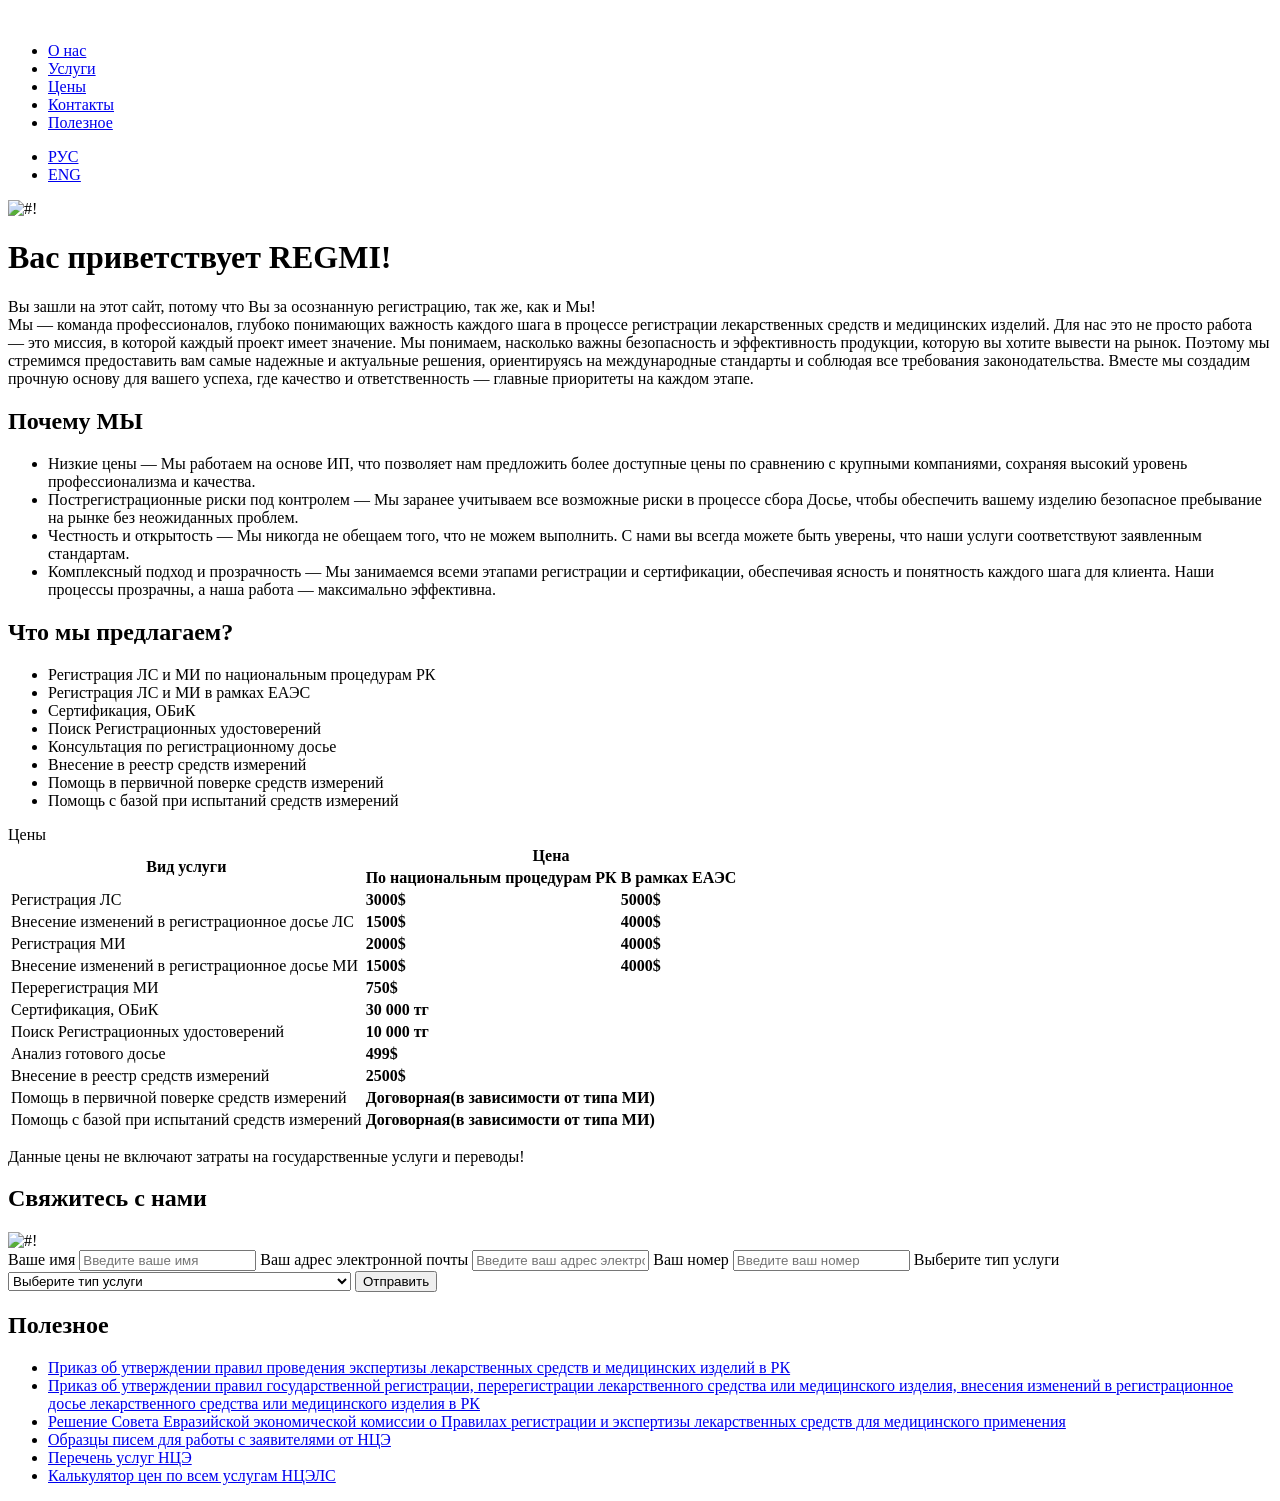
==== index.html @ 654917bb "Add files via upload" ====
<!DOCTYPE html>
<html lang="en">

<head>
    <meta charset="UTF-8">
    <meta name="viewport" content="width=device-width, initial-scale=1.0">
    <link rel="preconnect" href="https://fonts.googleapis.com">
    <link rel="preconnect" href="https://fonts.gstatic.com" crossorigin>
    <link href="https://fonts.googleapis.com/css2?family=Roboto+Condensed:ital,wght@0,100..900;1,100..900&display=swap"
        rel="stylesheet">
    <link rel="stylesheet" href="./css/style.css">
    <title>REGMI</title>
    <link rel="apple-touch-icon" sizes="57x57" href="./icons/apple-icon-57x57.png">
    <link rel="apple-touch-icon" sizes="60x60" href="./icons/apple-icon-60x60.png">
    <link rel="apple-touch-icon" sizes="72x72" href="./icons/apple-icon-72x72.png">
    <link rel="apple-touch-icon" sizes="76x76" href="./icons/apple-icon-76x76.png">
    <link rel="apple-touch-icon" sizes="114x114" href="./icons/apple-icon-114x114.png">
    <link rel="apple-touch-icon" sizes="120x120" href="./icons/apple-icon-120x120.png">
    <link rel="apple-touch-icon" sizes="144x144" href="./icons/apple-icon-144x144.png">
    <link rel="apple-touch-icon" sizes="152x152" href="./icons/apple-icon-152x152.png">
    <link rel="apple-touch-icon" sizes="180x180" href="./icons/apple-icon-180x180.png">
    <link rel="icon" type="image/png" sizes="192x192" href="./icons/android-icon-192x192.png">
    <link rel="icon" type="image/png" sizes="32x32" href="./icons/favicon-32x32.png">
    <link rel="icon" type="image/png" sizes="96x96" href="./icons/favicon-96x96.png">
    <link rel="icon" type="image/png" sizes="16x16" href="./icons/favicon-16x16.png">
    <link rel="manifest" href="/manifest.json">
    <meta name="msapplication-TileColor" content="#ffffff">
    <meta name="msapplication-TileImage" content="/ms-icon-144x144.png">
    <meta name="theme-color" content="#ffffff">
</head>

<body>
    <!-- Header start -->
    <header class="header">

        <div class="container">

            <div class="header__body">

                <a href="#!" class="header__logo">
                    <img src="./logo/header__logo__litle.svg" alt="">
                </a>

                <div class="header__burger">
                    <span></span>
                </div>

                <div class="header__menu">
                    <ul class="header__list">
                        <li><a href="#main__about-us" class="header__link">О нас</a></li>
                        <li><a href="#main__services" class="header__link">Услуги</a></li>
                        <li><a href="#prise" class="header__link">Цены</a></li>
                        <li><a href="#contacts" class="header__link">Контакты</a></li>
                        <li><a href="#useful" class="header__link">Полезное</a></li>
                    </ul>
                    <ul class="header__list">
                        <li class="language"><a href="./index.html">РУС</a></li>
                        <li class="language"><a href="./index-en.html">ENG</a></li>
                    </ul>
                </div>

            </div>

        </div>

    </header>
    <!-- Header end -->

    <!-- Main start -->
    <main class="main">

        <div class="container">

            <div id="main__about-us" class="main__about-us">
                <div class="about-us__photo">
                    <img src="./img/main__hi.png" alt="#!">
                </div>
                <div class="about-us__content">
                    <h1 class="about-us__hi">
                        Вас приветствует <span>REGMI!</span>
                    </h1>
                    <p class="main__text">
                        <span>Вы</span> зашли на этот сайт, потому что Вы за осознанную регистрацию, так же, как и Мы!
                        <br>Мы — команда профессионалов, глубоко понимающих важность каждого шага в процессе регистрации
                        лекарственных средств и медицинских изделий. Для нас это не просто работа — это миссия, в
                        которой каждый проект имеет значение. Мы понимаем, насколько важны безопасность и эффективность
                        продукции, которую вы хотите вывести на рынок. Поэтому мы стремимся предоставить вам самые
                        надежные и актуальные решения, ориентируясь на международные стандарты и соблюдая все требования
                        законодательства. Вместе мы создадим прочную основу для вашего успеха, где качество и
                        ответственность — главные приоритеты на каждом этапе.
                    </p>
                </div>



            </div>

            <div class="main__why-we">
                <h2 class="why-we__title">
                    Почему МЫ
                </h2>
                <ul class="why-we__list">
                    <li><span>Низкие цены</span> — Мы работаем на основе ИП, что позволяет нам предложить
                        более
                        доступные цены по
                        сравнению с крупными компаниями, сохраняя высокий уровень профессионализма и качества.</li>
                    <li><span>Пострегистрационные риски под контролем</span> — Мы заранее учитываем все возможные
                        риски в процессе сбора Досье, чтобы обеспечить вашему изделию безопасное пребывание на рынке
                        без неожиданных проблем.</li>
                    <li><span>Честность и открытость</span> — Мы никогда не обещаем того, что не можем выполнить. С
                        нами вы всегда можете быть уверены, что наши услуги соответствуют заявленным стандартам.
                    </li>
                    <li><span>Комплексный подход и прозрачность</span> — Мы занимаемся всеми этапами регистрации и
                        сертификации, обеспечивая ясность и понятность каждого шага для клиента. Наши процессы
                        прозрачны, а наша работа — максимально эффективна.</li>
                </ul>
            </div>

            <div id="main__services" class="main__services">
                <h2 class="main__services-title">
                    Что мы предлагаем?
                </h2>
                <ul class="main__services-list">
                    <li>Регистрация ЛС и МИ по национальным процедурам РК</li>
                    <li>Регистрация ЛС и МИ в рамках ЕАЭС</li>
                    <li>Сертификация, ОБиК</li>
                    <li>Поиск Регистрационных удостоверений</li>
                    <li>Консультация по регистрационному досье</li>
                    <li>Внесение в реестр средств измерений</li>
                    <li>Помощь в первичной поверке средств измерений</li>
                    <li>Помощь с базой при испытаний средств измерений</li>
                </ul>
            </div>

            <div class="main__prise" id="prise">
                <div class="main__prise-title">
                    Цены
                </div>
                <div class="table__body">
                    <table>
                        <thead>
                            <tr>
                                <th rowspan="2">Вид услуги</th>
                                <th colspan="2">Цена</th>
                            </tr>
                            <tr>
                                <th>По национальным процедурам РК</th>
                                <th>B рамках ЕАЭС</th>
                            </tr>
                        </thead>
                        <tbody>
                            <tr>
                                <td class="table__left">Регистрация ЛС</td>
                                <td><strong>3000$</strong></td>
                                <td><strong>5000$</strong></td>
                            </tr>
                            <tr>
                                <td class="table__left">Внесение изменений в регистрационное досье ЛС</td>
                                <td><strong>1500$</strong></td>
                                <td><strong>4000$</strong></td>
                            </tr>
                            <tr>
                                <td class="table__left">Регистрация МИ</td>
                                <td><strong>2000$</strong></td>
                                <td><strong>4000$</strong></td>
                            </tr>
                            <tr>
                                <td class="table__left">Внесение изменений в регистрационное досье МИ</td>
                                <td><strong>1500$</strong></td>
                                <td><strong>4000$</strong></td>
                            </tr>
                            <tr>
                                <td class="table__left">Перерегистрация МИ</td>
                                <td colspan="2"><strong>750$</strong></td>
                            </tr>
                            <tr>
                                <td class="table__left">Сертификация, ОБиК</td>
                                <td colspan="2"><strong>30 000 тг</strong></td>
                            </tr>
                            <tr>
                                <td class="table__left">Поиск Регистрационных удостоверений</td>
                                <td colspan="2"><strong>10 000 тг</strong></td>
                            </tr>
                            <tr>
                                <td class="table__left">Анализ готового досье</td>
                                <td colspan="2"><strong>499$</strong></td>
                            </tr>
                            <tr>
                                <td class="table__left">Внесение в реестр средств измерений</td>
                                <td colspan="2"><strong>2500$</strong></td>
                            </tr>
                            <tr>
                                <td class="table__left">Помощь в первичной поверке средств измерений</td>
                                <td colspan="2"><strong>Договорная(в зависимости от типа МИ)</strong></td>
                            </tr>
                            <tr>
                                <td class="table__left">Помощь с базой при испытаний средств измерений</td>
                                <td colspan="2"><strong>Договорная(в зависимости от типа МИ)</strong></td>
                            </tr>
                        </tbody>
                    </table>
                </div>
                <div class="main__prise-coment">
                    <p>Данные цены не включают затраты на государственные услуги и переводы!</p>
                </div>
            </div>

            <section id='contacts' class="contacts">
                <h2 class="contacts-title">
                    <span>Свяжитесь</span> с нами
                </h2>

                <div class="contacts-row">
                    <div class="contacts-img">
                        <img src="./img/image.png" alt="#!">
                    </div>

                    <form action="https://api.web3forms.com/submit" method="post">

                        <input type="hidden" name="access_key" value="3aace10e-822b-416d-b93b-c66298e9f1f7">

                        <span>Ваше имя</span>
                        <input type="text" name="name" id="name" class="box" required placeholder="Введите ваше имя"
                            autocomplete="off">

                        <span>Ваш адрес электронной почты</span>
                        <input type="email" name="email" id="email" class="box" required
                            placeholder="Введите ваш адрес электронной почты" autocomplete="off">

                        <span>Ваш номер</span>
                        <input type="number" name="number" id="number" class="box" required
                            placeholder="Введите ваш номер" autocomplete="off">

                        <span>Выберите тип услуги</span>
                        <select name="services" id="services" class="box" required>
                            <option value="" disabled selected>Выберите тип услуги</option>
                            <option value="Регистрация ЛС">Регистрация ЛС</option>
                            <option value="Внесение изменений в регистрационное досье ЛС">Внесение изменений в
                                регистрационное досье ЛС</option>
                            <option value="Регистрация МИ">Регистрация МИ</option>
                            <option value="Внесение изменений в регистрационное досье МИ">Внесение изменений в
                                регистрационное досье МИ</option>
                            <option value="Перерегистрация МИ">Перерегистрация МИ</option>
                            <option value="Сертификация, ОБиК">Сертификация, ОБиК</option>
                            <option value="Поиск Регистрационных удостоверении">Поиск Регистрационных удостоверении
                            </option>
                            <option value="Анализ готового досье">Анализ готового досье</option>
                            <option value="Внесение в реестр средств измерений">Внесение в реестр средств измерений
                            </option>
                            <option value="Помощь в первичной поверке средств измерений">Помощь в первичной поверке
                                средств измерений</option>
                            <option value="Помощь с базой при испытаний средств измерений">Помощь с базой при испытаний
                                средств измерений</option>
                        </select>

                        <input type="submit" value="Отправить" class="btn" name="Отправить">

                    </form>

                </div>

            </section>

            <div id='useful' class="useful">
                <h2 class="useful-title">
                    Полезное
                </h2>
                <ul class="useful-list">
                    <li><a href="https://adilet.zan.kz/rus/docs/V2100022144" class="useful-link" target="_blank">Приказ
                            об утверждении правил проведения экспертизы лекарственных средств и медицинских изделий в
                            РК</a></li>
                    <li><a href="https://adilet.zan.kz/rus/docs/V2100022175" class="useful-link" target="_blank">Приказ
                            об утверждении правил государственной регистрации, перерегистрации лекарственного средства
                            или медицинского изделия, внесения изменений в регистрационное досье лекарственного средства
                            или медицинского изделия в РК</a></li>
                    <li><a href="https://adilet.zan.kz/rus/docs/H16EV000078" class="useful-link" target="_blank">Решение
                            Совета Евразийской экономической комиссии о Правилах регистрации и экспертизы лекарственных
                            средств для медицинского применения</a></li>
                    <li><a href="https://www.ndda.kz/category/uslugi_obrazcy_pisem" class="useful-link"
                            target="_blank">Образцы писем для работы с заявителями от НЦЭ</a></li>
                    <li><a href="https://www.ndda.kz/category/perechen_uslug" class="useful-link"
                            target="_blank">Перечень услуг НЦЭ</a></li>
                    <li><a href="https://www.ndda.kz/category/calculator" class="useful-link"
                            target="_blank">Калькулятор цен по всем услугам НЦЭЛС</a></li>
                </ul>
            </div>

        </div>

    </main>
    <!-- Main end -->

    <!-- Footer start -->
    <footer>

        <div class="container">



        </div>

    </footer>
    <!-- Footer end -->

    <!-- JS -->
    <script src="./js/script.js"></script>


</body>

</html>
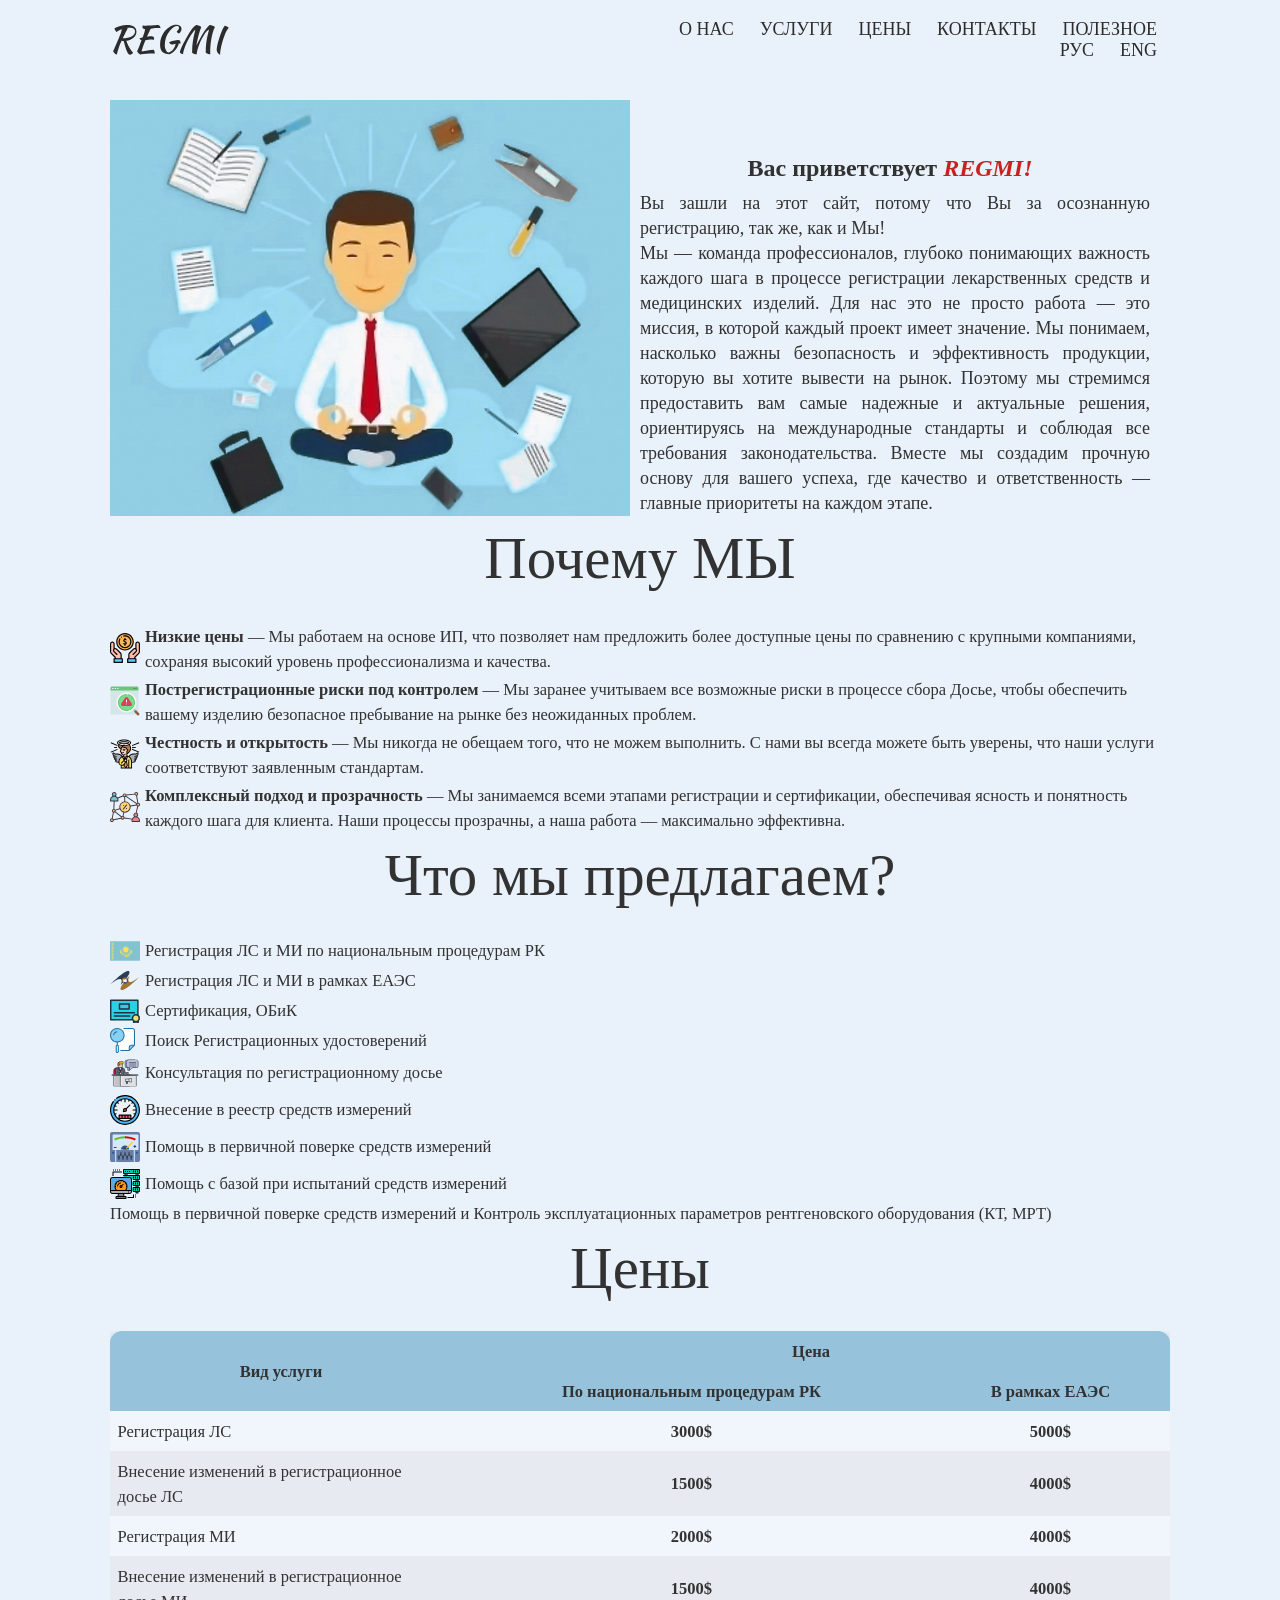
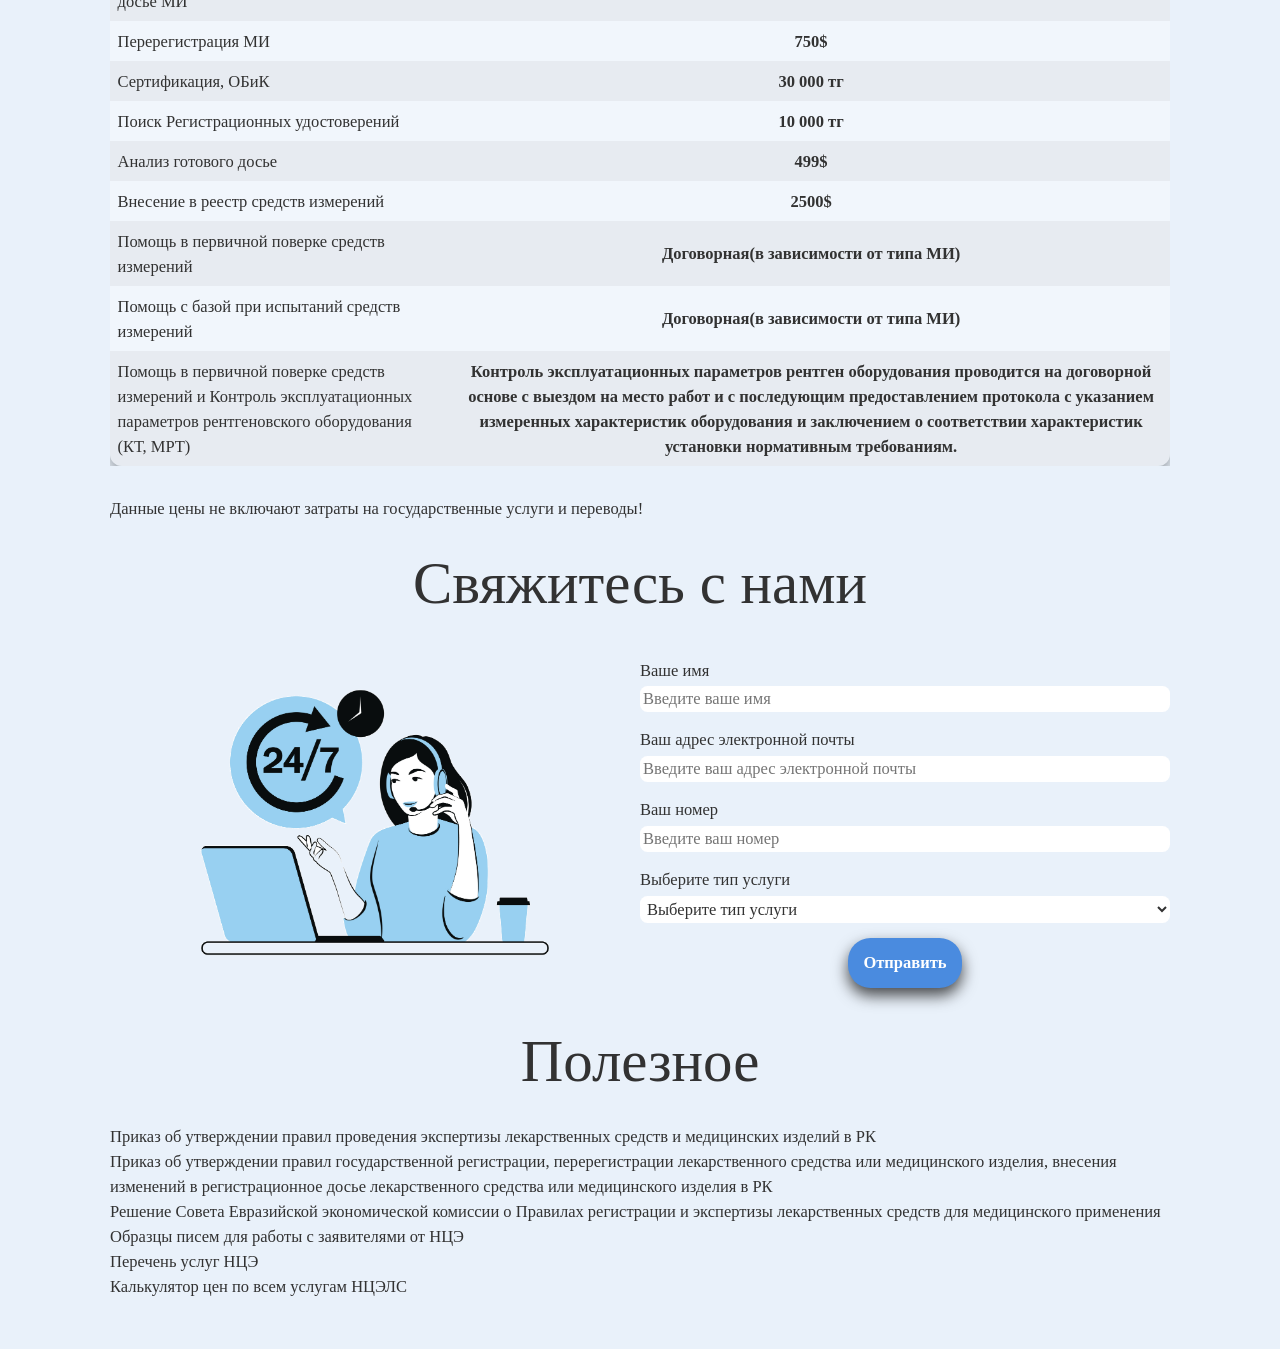
==== commit a47c3cd8: "Update index.html" ====
--- a/index.html
+++ b/index.html
@@ -129,6 +129,7 @@
                     <li>Внесение в реестр средств измерений</li>
                     <li>Помощь в первичной поверке средств измерений</li>
                     <li>Помощь с базой при испытаний средств измерений</li>
+                    <li>Помощь в первичной поверке средств измерений и Контроль эксплуатационных параметров рентгеновского оборудования (КТ, МРТ)</li>
                 </ul>
             </div>
 
@@ -196,6 +197,10 @@
                             <tr>
                                 <td class="table__left">Помощь с базой при испытаний средств измерений</td>
                                 <td colspan="2"><strong>Договорная(в зависимости от типа МИ)</strong></td>
+                            </tr>
+                            <tr>
+                                <td class="table__left">Помощь в первичной поверке средств измерений и Контроль эксплуатационных параметров рентгеновского оборудования (КТ, МРТ)</td>
+                                <td colspan="2"><strong>Контроль эксплуатационных параметров рентген оборудования проводится на договорной основе с выездом на место работ и с последующим предоставлением протокола с указанием измеренных характеристик оборудования и заключением о соответствии характеристик установки нормативным требованиям.</strong></td>
                             </tr>
                         </tbody>
                     </table>
@@ -251,6 +256,7 @@
                                 средств измерений</option>
                             <option value="Помощь с базой при испытаний средств измерений">Помощь с базой при испытаний
                                 средств измерений</option>
+                            <option value="Помощь в первичной поверке средств измерений и Контроль эксплуатационных параметров рентгеновского оборудования (КТ, МРТ)">Помощь в первичной поверке средств измерений и Контроль эксплуатационных параметров рентгеновского оборудования (КТ, МРТ)</option>
                         </select>
 
                         <input type="submit" value="Отправить" class="btn" name="Отправить">
@@ -308,4 +314,4 @@
 
 </body>
 
-</html>+</html>
--- a/css/style.css
+++ b/css/style.css
@@ -0,0 +1,650 @@
+/* Reset style start*/
+* {
+    padding: 0;
+    margin: 0;
+    border: none
+}
+
+*,
+*::before,
+*::after {
+    box-sizing: border-box
+}
+
+a,
+a:link,
+a:visited {
+    text-decoration: none
+}
+
+a:hover {
+    text-decoration: none
+}
+
+aside,
+nav,
+footer,
+header,
+section,
+main {
+    display: block
+}
+
+h1,
+h2,
+h3,
+h4,
+h5,
+h6,
+p {
+    font-size: inherit;
+    font-weight: inherit;
+}
+
+ul,
+ul li {
+    list-style: none
+}
+
+img {
+    vertical-align: top
+}
+
+img,
+svg {
+    max-width: 100%;
+    height: auto
+}
+
+address {
+    font-style: normal
+}
+
+input,
+textarea,
+button,
+select {
+    font-family: inherit;
+    font-size: inherit;
+    color: inherit;
+}
+
+input::-ms-clear {
+    display: none
+}
+
+input:focus,
+input:active,
+button:focus,
+button:active {
+    outline: none
+}
+
+button::-moz-focus-inner {
+    padding: 0;
+    border: 0
+}
+
+label {
+    cursor: pointer
+}
+
+legend {
+    display: block
+}
+
+/* Reset style end */
+
+/*Glogal style start*/
+html,
+body {
+    font-family: Roboto;
+    height: 100%;
+    color: #323232;
+    font-size: calc(12px + (16 - 12) * ((100vw - 300px) / (1600 - 300)))
+}
+
+body {
+    background-color: #E9F1FA;
+}
+
+.container {
+    margin: 0 auto;
+    max-width: 1080px;
+    padding: 0 10px;
+}
+
+/*Glogal style end*/
+
+/*-------------------------------------------------------------*/
+
+/* header style start */
+
+.header {
+    position: fixed;
+    width: 100%;
+    top: 0;
+    left: 0;
+    z-index: 100;
+}
+
+.header:before {
+    content: "";
+    position: absolute;
+    top: 0;
+    left: 0;
+    width: 100%;
+    height: 100%;
+    background-color: #E9F1FA;
+    z-index: 2;
+}
+
+.header__body {
+    position: relative;
+    display: flex;
+    justify-content: space-between;
+    height: 80px;
+    align-items: center;
+}
+
+.header__logo {
+    position: relative;
+    z-index: 3;
+}
+
+.header__logo img {
+    max-width: 100%;
+}
+
+.header__burger {
+    display: none;
+}
+
+.header__list {
+    display: flex;
+    position: relative;
+    z-index: 2;
+    justify-content: flex-end;
+}
+
+.header__list a {
+    color: rgb(45, 44, 44);
+    text-transform: uppercase;
+    font-size: 18px;
+    text-decoration: none;
+    padding: 3px;
+    border-radius: .5rem;
+    transition: 0.75s;
+}
+
+.header__list li {
+    margin-right: 20px;
+}
+
+.header__list li:last-child {
+    margin-right: 10px;
+}
+
+.header__list .language:hover a,
+.header__list .language:active a {
+    background-color: #4A8BDF;
+    box-shadow: #323232 2px 3px;
+    color: #fff;
+}
+
+@media (max-width: 767px) {
+    body.lock {
+        overflow: hidden;
+    }
+
+    .header__body {
+        height: 40px;
+    }
+
+    .header__burger {
+        display: block;
+        position: relative;
+        width: 30px;
+        height: 20px;
+        position: relative;
+        z-index: 3;
+    }
+
+    .header__burger span {
+        position: absolute;
+        background-color: rgb(45, 44, 44);
+        left: 0;
+        width: 100%;
+        height: 2px;
+        top: 9px;
+        transition: 1.5s;
+    }
+
+    .header__burger::before,
+    .header__burger::after {
+        content: '';
+        background-color: rgb(45, 44, 44);
+        position: absolute;
+        width: 100%;
+        height: 2px;
+        left: 0;
+        transition: 0.75s;
+    }
+
+    .header__burger::before {
+        top: 0;
+    }
+
+    .header__burger::after {
+        bottom: 0;
+    }
+
+    .header__menu {
+        position: fixed;
+        top: -100%;
+        left: 0;
+        width: 100%;
+        height: 100%;
+        overflow: auto;
+        transition: 0.75s;
+        background-color: #E9F1FA;
+        padding: 60px 0 0 0;
+    }
+
+    .header__menu.active {
+        top: 0;
+    }
+
+    .header__list {
+        display: block;
+        padding: 0 10px;
+    }
+
+    .header__list li {
+        margin-bottom: 20px;
+    }
+
+    .header__burger.active::before {
+        transform: rotate(45deg);
+        top: 9px;
+    }
+
+    .header__burger.active::after {
+        transform: rotate(-45deg);
+        bottom: 9px;
+    }
+
+    .header__burger.active span {
+        transform: scale(0);
+    }
+}
+
+.header__link:hover,
+.header__link:active {
+    color: #fff;
+    background-color: #4A8BDF;
+    box-shadow: #323232 2px 3px;
+}
+
+/* header style end */
+
+/* Main style start */
+
+.main {
+    padding-top: 100px;
+    font-size: calc(12px + (18 - 12) * ((100vw - 300px) / (1600 - 300)));
+    line-height: 25px;
+}
+
+
+
+.main__about-us {
+    display: flex;
+    flex-wrap: wrap;
+    align-items: end;
+}
+
+.about-us__content {
+    max-width: 520px;
+}
+
+.about-us__photo {
+    max-width: 520px;
+    min-height: 362.2px;
+}
+
+.about-us__photo img {
+    max-width: 520px;
+    min-height: 362.2px;
+}
+
+.about-us__hi {
+    text-align: center;
+    font-size: 24px;
+    font-weight: bold;
+}
+
+.about-us__hi span {
+    font-style: italic;
+    color: #c92121;
+}
+
+.main__text {
+    padding: 10px 0 0 10px;
+    text-align: justify;
+    font-size: 18px;
+    line-height: 25px;
+}
+
+.main__why-we {
+    margin-top: 30px;
+}
+
+.why-we__title {
+    text-align: center;
+    margin-bottom: 50px;
+    font-size: calc(25px + (70 - 25) * ((100vw - 300px) / (1600 - 300)));
+}
+
+.why-we__list span {
+    font-weight: bold;
+}
+
+.why-we__list li {
+    padding-top: 3px;
+}
+
+.why-we__list li:first-child {
+    background: url(../logo/save_money.svg) no-repeat left 0 top 12px;
+    padding-left: 35px;
+}
+
+.why-we__list li:nth-child(2) {
+    background: url(../logo/quality_control.svg) no-repeat left 0 top 12px;
+    padding-left: 35px;
+}
+
+.why-we__list li:nth-child(3) {
+    background: url(../logo/honesty.svg) no-repeat left 0 top 12px;
+    padding-left: 35px;
+}
+
+.why-we__list li:nth-child(4) {
+    background: url(../logo/compound_approach.svg) no-repeat left 0 top 12px;
+    padding-left: 35px;
+}
+
+.money {
+    display: block;
+    width: 60px;
+    height: 60px;
+    margin-right: 15px;
+}
+
+.main__services {
+    margin-top: 30px;
+}
+
+.main__services-title {
+    text-align: center;
+    margin-bottom: 50px;
+    font-size: calc(25px + (70 - 25) * ((100vw - 300px) / (1600 - 300)));
+}
+
+.main__services-list li:first-child {
+    background: url(../logo/kazakhstan.svg) no-repeat left 0 top -2px;
+    padding: 0px 0 0px 35px;
+}
+
+.main__services-list li:nth-child(2) {
+    background: url(../logo/EAEC-little.svg) no-repeat left 0 top 3px;
+    padding: 0px 0 0px 35px;
+    margin-top: 5px;
+}
+
+.main__services-list li:nth-child(3) {
+    background: url(../logo/certification.svg) no-repeat left 0 top 0px;
+    padding: 0px 0 0px 35px;
+    margin-top: 5px;
+}
+
+.main__services-list li:nth-child(4) {
+    background: url(../logo/search.svg) no-repeat left 0 top 0px;
+    padding: 0px 0 0px 35px;
+    margin-top: 5px;
+}
+
+.main__services-list li:nth-child(5) {
+    background: url(../logo/consultation.svg) no-repeat left 0 top 0px;
+    padding: 2px 0 5px 35px;
+    margin-top: 5px;
+}
+
+.main__services-list li:nth-child(6) {
+    background: url(../logo/speedometer.svg) no-repeat left 0 top 0px;
+    padding: 2px 0 5px 35px;
+    margin-top: 5px;
+}
+
+.main__services-list li:nth-child(7) {
+    background: url(../logo/meter.svg) no-repeat left 0 top 0px;
+    padding: 2px 0 5px 35px;
+    margin-top: 5px;
+}
+
+.main__services-list li:nth-child(8) {
+    background: url(../logo/speed.svg) no-repeat left 0 top 0px;
+    padding: 2px 0 5px 35px;
+    margin-top: 5px;
+}
+
+.main__prise {
+    margin-top: 30px;
+
+}
+
+.main__prise-title {
+    text-align: center;
+    margin-bottom: 50px;
+    font-size: calc(25px + (70 - 25) * ((100vw - 300px) / (1600 - 300)));
+}
+
+.main__prise table,
+th,
+td {
+    border-collapse: collapse;
+    padding: 0.5rem;
+    text-align: center;
+}
+
+.main__prise table {
+    width: 100%;
+    background-color: #fff5;
+    box-shadow: 0 .4rem 0.8rem #0005;
+    border-radius: 0.8rem;
+    overflow: hidden;
+}
+
+
+
+.table__body {
+    margin: 0 auto;
+    overflow: auto;
+}
+
+.table__body::-webkit-scrollbar {
+    width: .5rem;
+    height: 0.5rem;
+}
+
+.table__body::-webkit-scrollbar-thumb {
+    border-radius: .5rem;
+    background-color: #0004;
+    visibility: hidden;
+}
+
+.table__body:hover::-webkit-scrollbar-thumb {
+    visibility: visible;
+}
+
+thead th {
+    position: sticky;
+    top: 0;
+    left: 0;
+    background-color: #96C2DB;
+}
+
+tbody tr:nth-child(even) {
+    background-color: #0000000b;
+}
+
+.table__left {
+    text-align: left;
+}
+
+table {
+    width: 100%;
+}
+
+.main__prise-coment {
+    margin-top: 30px;
+}
+
+.contacts {
+    margin: 0 auto;
+}
+
+.contacts-title {
+    margin-top: 50px;
+    text-align: center;
+    margin-bottom: 50px;
+    font-size: calc(25px + (70 - 25) * ((100vw - 300px) / (1600 - 300)));
+}
+
+.contacts .contacts-row {
+    display: flex;
+    align-items: center;
+    flex-wrap: wrap;
+}
+
+.contacts-img {
+    max-width: 100%;
+    flex: 1 1 50%;
+}
+
+.contacts-row form {
+    flex: 1 1 50%;
+}
+
+.contacts-row form span {
+    text-align: left;
+}
+
+.box {
+    width: 100%;
+    margin: 0.25rem 0rem 1rem;
+    border-radius: 0.5rem;
+    padding: 0.2rem;
+    background-color: #fff;
+}
+
+.btn {
+    padding: 15px;
+    border-radius: 1.5rem;
+    box-shadow: 0 0.5rem 1rem rgba(0, 0, 0, .7);
+    font-weight: bold;
+    cursor: pointer;
+    transition: 0.5s;
+
+}
+
+
+input {
+    font-family: inherit;
+    padding: 2px 5px;
+}
+
+
+.btn {
+    font-family: inherit;
+    display: block;
+    margin: 0 auto;
+    background-color: #4A8BDF;
+    color: #fff;
+    padding: 15px;
+    border-radius: 1.5rem;
+    box-shadow: 0 0.5rem 1rem rgba(0, 0, 0, .7);
+    font-weight: bold;
+}
+
+.btn:hover {
+    margin-top: 2px;
+    box-shadow: 0 0.2rem 0.5rem rgba(0, 0, 0, .7);
+}
+
+.useful {
+    padding: 0 0 50px 0;
+}
+
+.useful .useful-title {
+    text-align: center;
+    margin: 50px 0;
+    font-size: calc(25px + (70 - 25) * ((100vw - 300px) / (1600 - 300)));
+}
+
+.useful-link {
+    text-align: justify;
+    font-size: calc(12px + (18 - 12) * ((100vw - 300px) / (1600 - 300)));
+    line-height: 25px;
+    color: #323232;
+    transition: .5s;
+}
+
+.useful-link:hover,
+.useful-link:active {
+    color: #96C2DB;
+    font-size: calc(16px + (22 - 16) * ((100vw - 300px) / (1600 - 300)));
+}
+
+
+@media (max-width: 1025px) {
+    .main__about-us {
+        display: flex;
+        flex-wrap: nowrap;
+    }
+}
+
+@media (max-width: 1023px) {
+    .main__about-us {
+        display: block;
+        background-image: url(../img/main__hi.png);
+        max-width: 100%;
+        background-repeat: no-repeat;
+        background-size: cover;
+        background-position: center;
+    }
+
+    .about-us__content {
+        max-width: 100%;
+        background-color: #fff;
+        opacity: 0.7;
+        padding-right: 5px;
+    }
+
+    .about-us__photo {
+        display: none;
+    }
+
+    .contacts .contacts-row {
+        display: block;
+    }
+}
+
+@media (max-width: 767px) {
+    .main {
+        padding-top: 50px;
+    }
+
+}
+
+/* Main style end */
